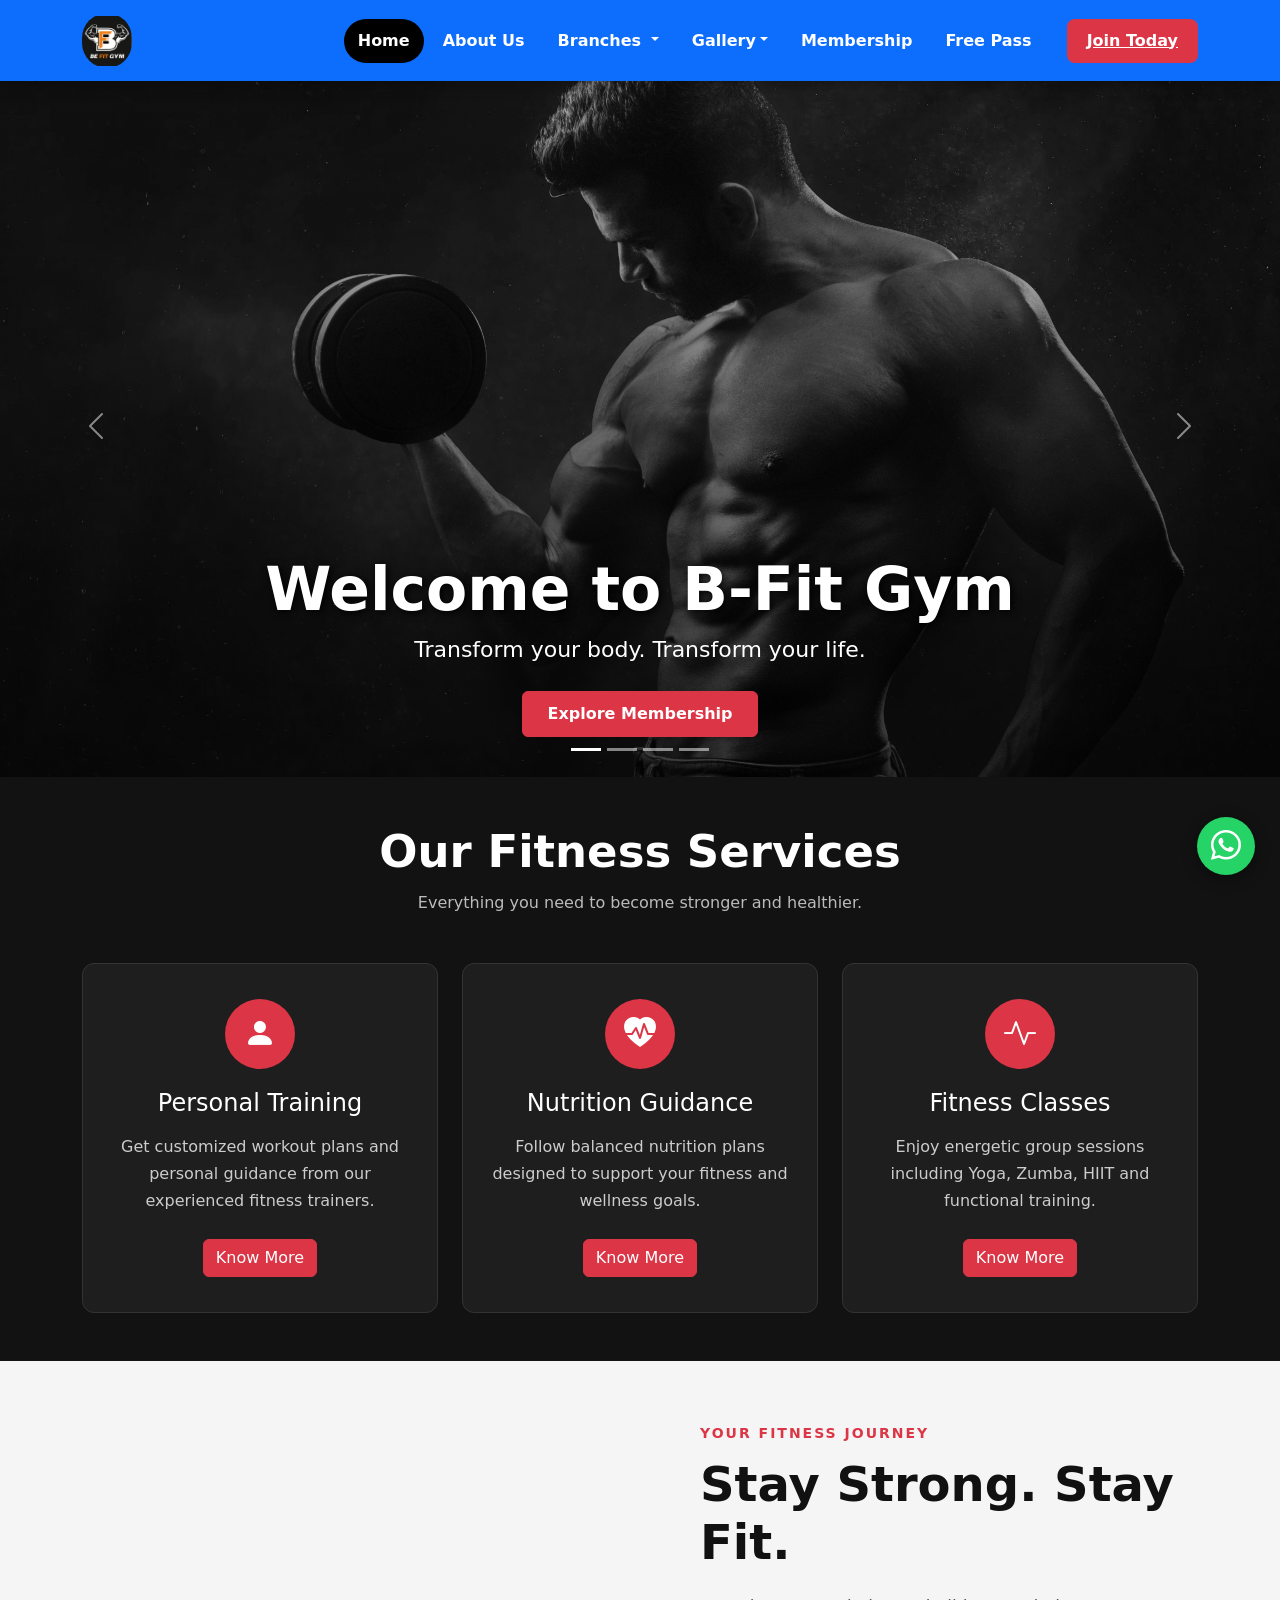
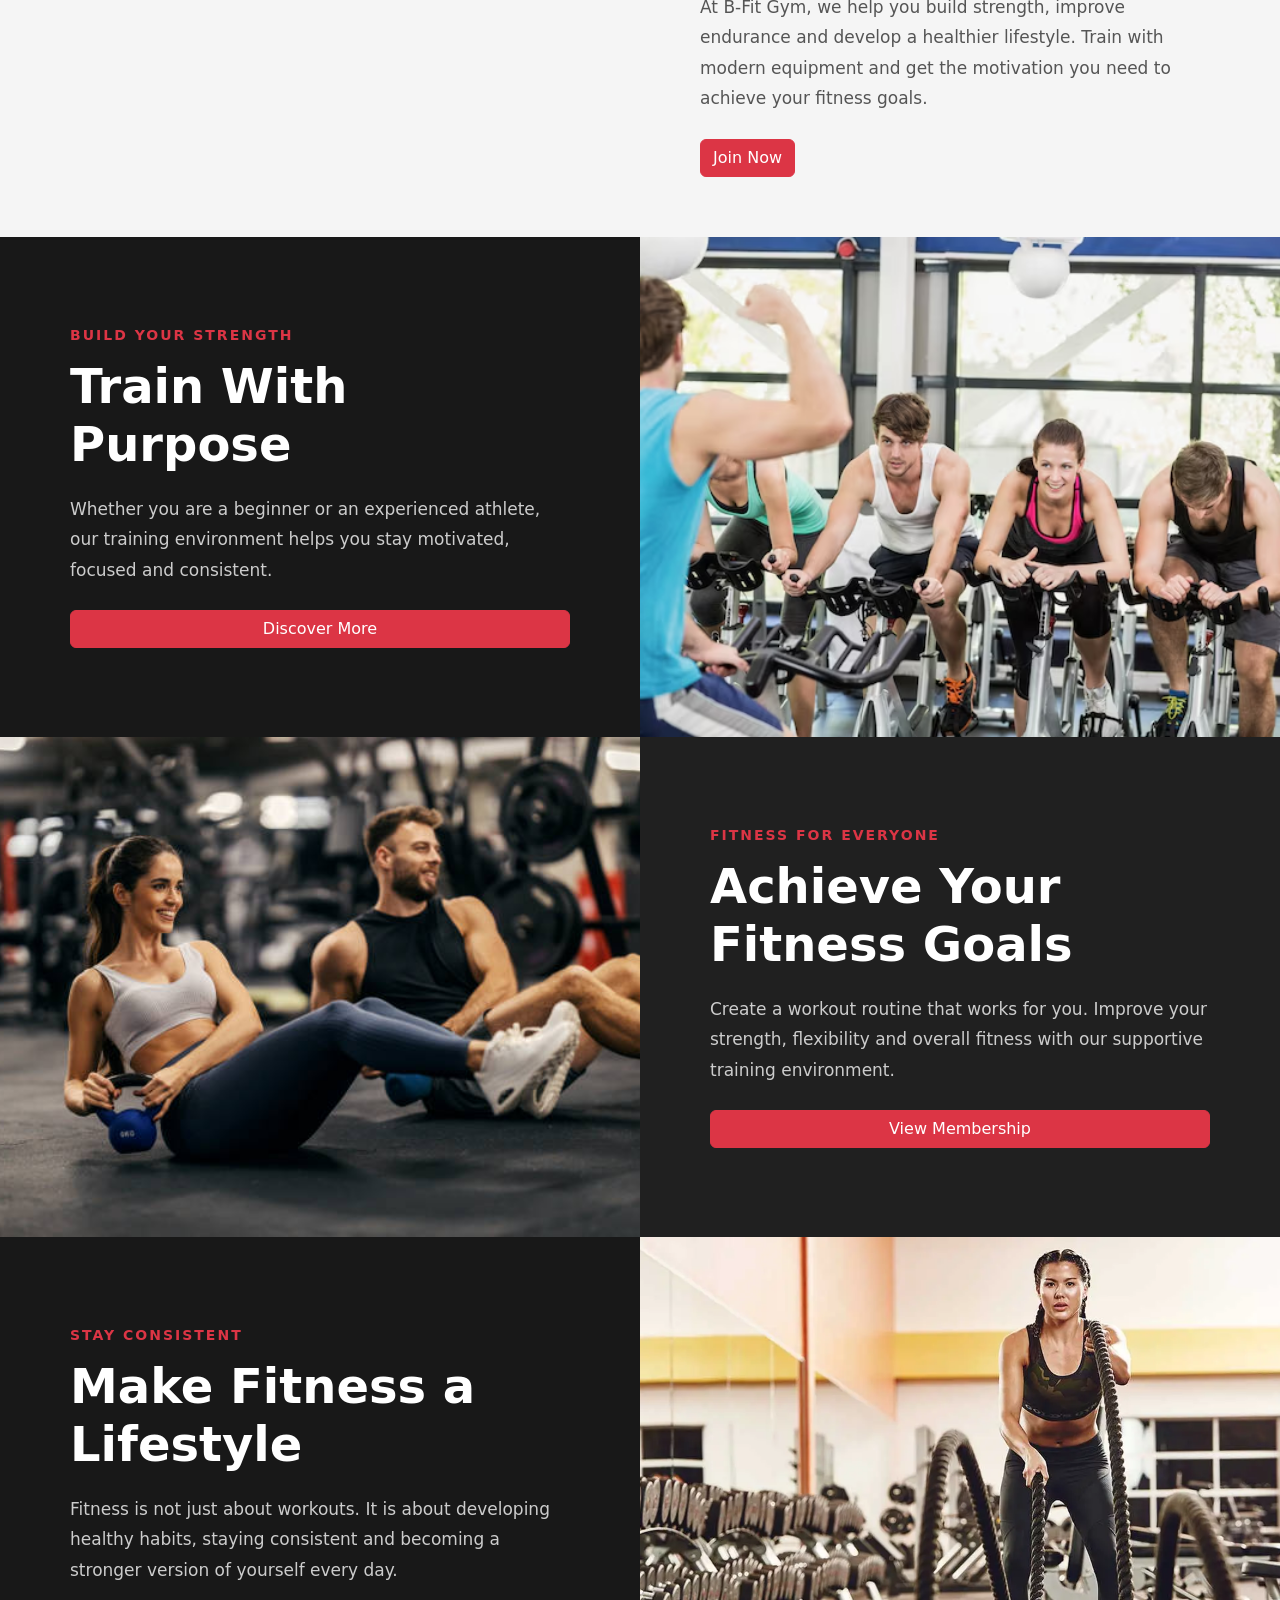
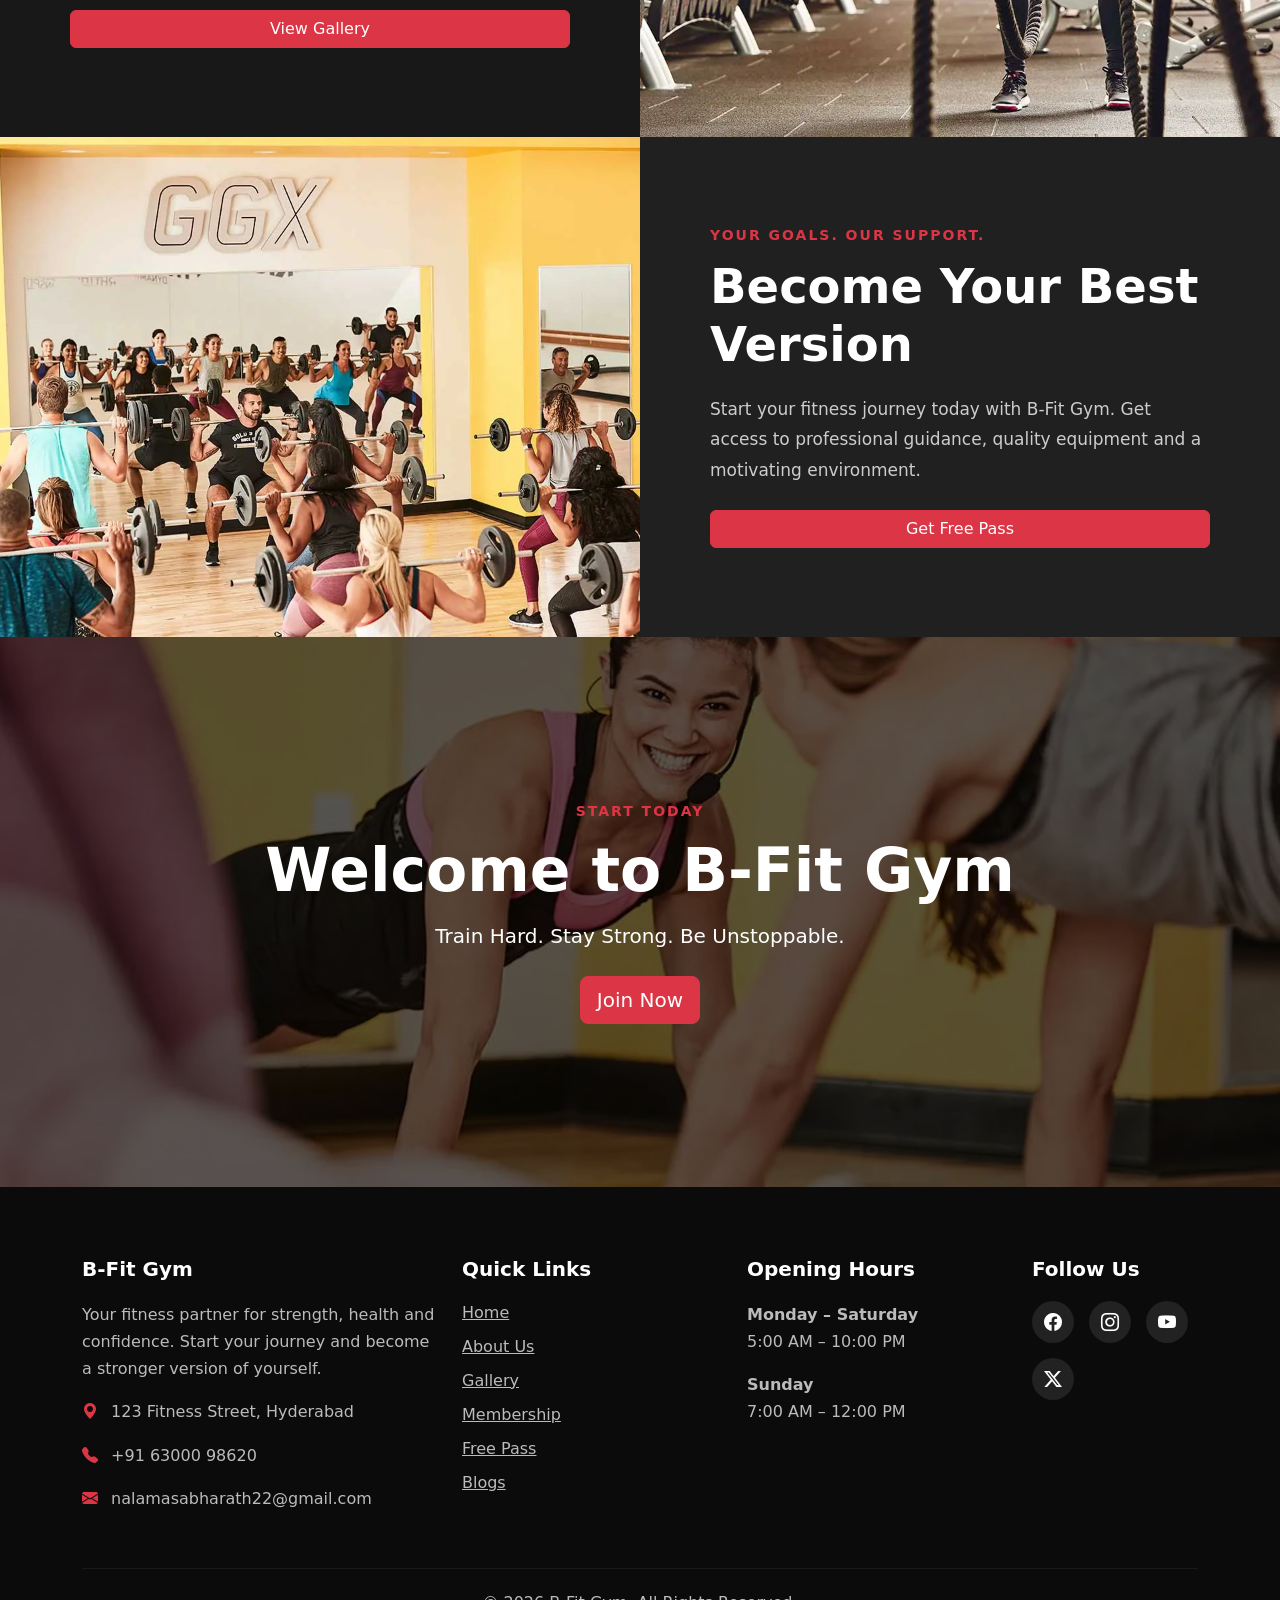
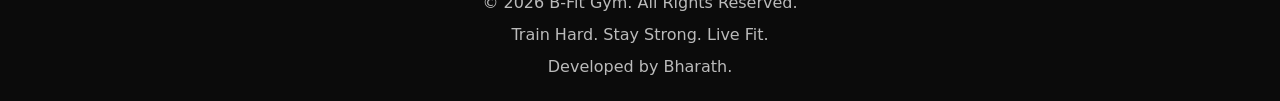
==== index.html @ 9fb80f59 "Initial Commit" ====
<!DOCTYPE html>

<html lang="en">
<head>
  <meta charset="UTF-8">
  <meta name="viewport" content="width=device-width, initial-scale=1.0">
  <title>B-Fit Gym | Transform Your Body</title>
  <link rel="shortcut icon" href="/images/logo1.png" type="image/x-icon">
  <link rel="stylesheet" href="index.css">
  <!-- Bootstrap CSS -->
  <link href="https://cdn.jsdelivr.net/npm/bootstrap@5.3.3/dist/css/bootstrap.min.css"
    rel="stylesheet" >
  <!-- Bootstrap Icons -->
  <link href="https://cdn.jsdelivr.net/npm/bootstrap-icons@1.11.3/font/bootstrap-icons.css"
    rel="stylesheet">
</head>
<body>

  <!-- ================= NAVBAR ================= -->
  <nav class="navbar navbar-expand-lg navbar-dark bg-primary fixed-top">
    <div class="container"><a class="navbar-brand" href="index.html">
    <img src="/images/logo1.png" class="logo" alt="B-Fit Gym Logo"> </a>
  <button class="navbar-toggler" type="button" data-bs-toggle="collapse"
    data-bs-target="#navbarNav"
    aria-controls="navbarNav"
    aria-expanded="false"
    aria-label="Toggle navigation">
    <span class="navbar-toggler-icon"></span>
  </button>
  <div class="collapse navbar-collapse" id="navbarNav">
    <ul class="navbar-nav ms-auto align-items-lg-center"><li class="nav-item">
        <a class="nav-link active" href="index.html">Home</a></li>
      <li class="nav-item"><a class="nav-link" href="about_us.html">About Us</a></li>
      <li class="nav-item dropdown">
        <a class="nav-link dropdown-toggle" href="branches.html" role="button"
          data-bs-toggle="dropdown" aria-expanded="false"> Branches </a>
        <ul class="dropdown-menu">
          <li> <a class="dropdown-item" href="branches.html"> Hyderabad </a></li>
        </ul>
      </li>
      <li class="nav-item dropdown">
        <a class="nav-link dropdown-toggle" href="#" role="button" data-bs-toggle="dropdown"
          aria-expanded="false">Gallery</a>
        <ul class="dropdown-menu">
          <li><a class="dropdown-item" href="gallaryimages.html"> Images </a></li>
          <li> <a class="dropdown-item" href="gallaryimages.html"> Videos </a></li>
        </ul>
      </li>
      
      <li class="nav-item"> <a class="nav-link" href="membership.html">Membership</a></li>
      <li class="nav-item"> <a class="nav-link" href="freepass.html">Free Pass</a></li>
      <li class="nav-item ms-lg-3 mt-2 mt-lg-0"><a href="registration.html" class="join-btn">
          Join Today</a></li>
    </ul>
  </div>
</div>
</nav>

  <!-- ================= HERO CAROUSEL ================= -->

<section id="gymCarousel" class="carousel slide carousel-fade" data-bs-ride="carousel">
<!-- Indicators -->
<div class="carousel-indicators">
  <button type="button" data-bs-target="#gymCarousel" data-bs-slide-to="0" class="active" aria-current="true" aria-label="Slide 1"></button>
  <button type="button" data-bs-target="#gymCarousel" data-bs-slide-to="1" aria-label="Slide 2"
  ></button>
  <button type="button" data-bs-target="#gymCarousel" data-bs-slide-to="2" aria-label="Slide 3"
  ></button>
  <button type="button" data-bs-target="#gymCarousel" data-bs-slide-to="3" aria-label="Slide 4"
  ></button>
</div>

<!-- Carousel Images -->
<div class="carousel-inner">
  <div class="carousel-item active">
    <img src="/images/1.jpg" class="d-block w-100" alt="B-Fit Gym workout area">
    <div class="carousel-caption">
      <h1>Welcome to B-Fit Gym</h1>
      <p>Transform your body. Transform your life.</p>
      <a href="membership.html" class="btn btn-danger"> Explore Membership </a>
    </div>
  </div>

  <div class="carousel-item">
    <img src="/images/2.jpg" class="d-block w-100" alt="Modern gym equipment">
    <div class="carousel-caption">
      <h1>Modern Equipment</h1>
      <p>Train with quality equipment designed for better performance.</p>
      <a href="about_us.html" class="btn btn-danger"> Know More </a>
    </div>
  </div>

  <div class="carousel-item">
    <img src="/images/sixth.jpg" class="d-block w-100" alt="Fitness training session">
    <div class="carousel-caption">
      <h1>Train Smarter</h1>
      <p>Build strength, improve fitness and achieve your goals.</p>
      <a href="freepass.html" class="btn btn-danger"> Get Free Pass</a>
    </div>
  </div>

  <div class="carousel-item">
    <img src="/images/fifth.jpg" class="d-block w-100" alt="Professional fitness trainer">
    <div class="carousel-caption">
      <h1>Expert Trainers</h1>
      <p>Get guidance from experienced fitness professionals.</p>
      <a href="registration.html" class="btn btn-danger"> Join Today </a>
    </div>
  </div>
</div>

<!-- Previous Button -->
<button class="carousel-control-prev" type="button" data-bs-target="#gymCarousel" data-bs-slide="prev" >
  <span class="carousel-control-prev-icon"></span>
  <span class="visually-hidden">Previous</span>
</button>

<!-- Next Button -->
<button class="carousel-control-next" type="button" data-bs-target="#gymCarousel" data-bs-slide="next" >
  <span class="carousel-control-next-icon"></span>
  <span class="visually-hidden">Next</span>
</button>

</section>

  <!-- ================= SERVICES ================= -->

<section class="services-section py-5">
<div class="container">
  <div class="section-heading text-center mb-5">
    <h2>Our Fitness Services</h2>
    <p>Everything you need to become stronger and healthier.</p>
  </div>
  <div class="row g-4">
    <!-- Service 1 -->
    <div class="col-12 col-md-6 col-lg-4">
      <div class="service-card h-100">
        <div class="service-icon">
          <i class="bi bi-person-fill"></i>
        </div>
        <h3>Personal Training</h3>
        <p> Get customized workout plans and personal guidance from our experienced fitness trainers.</p>
        <a href="knowmore.html" class="btn btn-danger"> Know More </a>
      </div>
    </div>

    <!-- Service 2 -->
    <div class="col-12 col-md-6 col-lg-4">
      <div class="service-card h-100">
        <div class="service-icon">
          <i class="bi bi-heart-pulse-fill"></i>
        </div>
        <h3>Nutrition Guidance</h3>
        <p> Follow balanced nutrition plans designed to support your fitness and wellness goals.</p>
        <a href="knowmore.html" class="btn btn-danger"> Know More</a>
      </div>
    </div>

    <!-- Service 3 -->
    <div class="col-12 col-md-6 col-lg-4">
      <div class="service-card h-100">
        <div class="service-icon">
          <i class="bi bi-activity"></i>
        </div>
        <h3>Fitness Classes</h3>
        <p> Enjoy energetic group sessions including Yoga, Zumba, HIIT and functional training.
        </p>
        <a href="knowmore.html" class="btn btn-danger"> Know More </a>
      </div>
    </div>
  </div>
</div>
</section>

  <!-- ================= VIDEO SECTION ================= -->

<section class="video-section">
<div class="container-fluid">
  <div class="row align-items-center g-0">
    <div class="col-12 col-lg-6">
      <div class="video-container">
        <iframe src="https://www.youtube.com/embed/GWOVptsWNuw" title="B-Fit Gym Workout Video"
          allowfullscreen loading="lazy" ></iframe>
      </div>
    </div>
    <div class="col-12 col-lg-6">
      <div class="video-content">
        <span class="section-label">YOUR FITNESS JOURNEY</span>
        <h2>Stay Strong. Stay Fit.</h2>
        <p> At B-Fit Gym, we help you build strength, improve endurance and develop a healthier lifestyle. Train with modern equipment and get the motivation you need to achieve your fitness goals.</p>
        <a href="registration.html" class="btn btn-danger"> Join Now</a>
      </div>
    </div>
  </div>
</div>

</section>
  <!-- ================= FEATURE SECTION 1 ================= -->

<section class="feature-section">
<div class="row g-0 align-items-stretch">
  <div class="col-12 col-lg-6 order-2 order-lg-1">
    <div class="feature-content">
      <span class="section-label">BUILD YOUR STRENGTH</span>
      <h2>Train With Purpose</h2>
      <p> Whether you are a beginner or an experienced athlete, our training environment helps you stay motivated, focused and consistent.</p>
      <a href="about_us.html" class="btn btn-danger"> Discover More </a>
    </div>
  </div>

  <div class="col-12 col-lg-6 order-1 order-lg-2">
    <img src="/images/first.avif" class="feature-image" alt="Strength training at B-Fit Gym" loading="lazy" >
  </div>
</div>
</section>
  <!-- ================= FEATURE SECTION 2 ================= -->
<section class="feature-section">
<div class="row g-0 align-items-stretch">
  <div class="col-12 col-lg-6">
    <img src="/images/fourth.jpg" class="feature-image" alt="Fitness workout at B-Fit Gym" loading="lazy">
  </div>
  <div class="col-12 col-lg-6">
    <div class="feature-content">
      <span class="section-label">FITNESS FOR EVERYONE</span>
      <h2>Achieve Your Fitness Goals</h2>
      <p> Create a workout routine that works for you. Improve your strength, flexibility and overall fitness with our supportive training environment. </p>
      <a href="membership.html" class="btn btn-danger"> View Membership </a>
    </div>
  </div>
</div>
  </section>
  <!-- ================= FEATURE SECTION 3 ================= -->
<section class="feature-section">
<div class="row g-0 align-items-stretch">
  <div class="col-12 col-lg-6 order-2 order-lg-1">
    <div class="feature-content">
      <span class="section-label">STAY CONSISTENT</span>
      <h2>Make Fitness a Lifestyle</h2>
      <p> Fitness is not just about workouts. It is about developing healthy habits, staying consistent and becoming a stronger version of yourself every day.</p>
      <a href="gallaryimages.html" class="btn btn-danger"> View Gallery </a>
    </div>
  </div>
  <div class="col-12 col-lg-6 order-1 order-lg-2">
    <img src="/images/1st.webp" class="feature-image" alt="Fitness lifestyle" loading="lazy">
  </div>
</div>
  </section>
  <!-- ================= FEATURE SECTION 4 ================= -->
<section class="feature-section">
<div class="row g-0 align-items-stretch">
  <div class="col-12 col-lg-6">
    <img src="/images/11th.webp" class="feature-image" alt="B-Fit Gym training" loading="lazy">
  </div>

  <div class="col-12 col-lg-6">
    <div class="feature-content">
      <span class="section-label">YOUR GOALS. OUR SUPPORT.</span>
      <h2>Become Your Best Version</h2>
      <p> Start your fitness journey today with B-Fit Gym. Get access to professional guidance, quality equipment and a motivating environment. </p>
      <a href="freepass.html" class="btn btn-danger"> Get Free Pass </a>
    </div>
  </div>
</div>

  </section>
  <!-- ================= FINAL CTA ================= -->
<section class="cta-section">
<div class="cta-overlay"></div>
<div class="container position-relative">
  <div class="cta-content text-center">
    <span class="section-label">START TODAY</span>
    <h2>Welcome to B-Fit Gym</h2>
    <p> Train Hard. Stay Strong. Be Unstoppable. </p>
    <a href="registration.html" class="btn btn-danger btn-lg"> Join Now </a>
  </div>
</div>
</section>
  <!-- ================= FOOTER ================= -->
<footer class="footer">
<div class="container">
  <div class="row g-4">
    <!-- About -->
    <div class="col-12 col-md-6 col-lg-4">
      <h3>B-Fit Gym</h3>
      <p> Your fitness partner for strength, health and confidence. Start your journey and become a stronger version of yourself.</p>
      <p> <i class="bi bi-geo-alt-fill"></i> 123 Fitness Street, Hyderabad</p>
      <p> <i class="bi bi-telephone-fill"></i> +91 63000 98620</p>
      <p> <i class="bi bi-envelope-fill"></i> nalamasabharath22@gmail.com </p>
    </div>
    <!-- Quick Links -->
    <div class="col-12 col-md-6 col-lg-3">
      <h3>Quick Links</h3>
      <ul class="footer-links">
        <li> <a href="index.html">Home</a> </li>
        <li> <a href="about_us.html">About Us</a> </li>
        <li><a href="gallaryimages.html">Gallery</a> </li>
        <li> <a href="membership.html">Membership</a> </li>
        <li> <a href="freepass.html">Free Pass</a> </li>
        <li><a href="blogs.html">Blogs</a> </li>
      </ul>
    </div>

    <!-- Opening Hours -->
    <div class="col-12 col-md-6 col-lg-3">
      <h3>Opening Hours</h3>
      <p> <strong>Monday – Saturday</strong><br> 5:00 AM – 10:00 PM </p>
      <p> <strong>Sunday</strong><br> 7:00 AM – 12:00 PM </p>
    </div>

    <!-- Social Media -->
    <div class="col-12 col-md-6 col-lg-2">
      <h3>Follow Us</h3>
      <div class="social-links"><a href="#" aria-label="Facebook">
          <i class="bi bi-facebook"></i> </a>
        <a href="#" aria-label="Instagram">
          <i class="bi bi-instagram"></i>
        </a>
        <a href="#" aria-label="YouTube">
          <i class="bi bi-youtube"></i>
        </a>
        <a href="#" aria-label="Twitter">
          <i class="bi bi-twitter-x"></i>
        </a>
      </div>
    </div>
  </div>
  <hr>

  <div class="footer-bottom text-center">
    <p> © 2026 B-Fit Gym. All Rights Reserved. </p>
    <p> Train Hard. Stay Strong. Live Fit. </p>
    <p class="mb-0">Developed by Bharath.</p>
  </div>
</div>

</footer>
  <!-- ================= WHATSAPP ================= -->
<a href="https://wa.me/916300098620" target="_blank" rel="noopener noreferrer"
class="whatsapp-icon" aria-label="Chat with B-Fit Gym on WhatsApp">
<i class="bi bi-whatsapp"></i>
</a>
  <!-- Bootstrap JS -->
  <script src="https://cdn.jsdelivr.net/npm/bootstrap@5.3.3/dist/js/bootstrap.bundle.min.js">
  </script>

</body>
</html>
---- index.css ----
/* =====================================================
GLOBAL STYLES
===================================================== */

* {
  margin: 0;
  padding: 0;
  box-sizing: border-box;
  }
html {
    scroll-behavior: smooth;
}
body {
    background-color: #121212;
    color: #ffffff;
    font-family: Arial, Helvetica, sans-serif;
    overflow-x: hidden;
}
a {
    text-decoration: none;
}
img {
    max-width: 100%;
    display: block;
}
/* ========= NAVBAR ======== */

.navbar {
    min-height: 55px;
    background: rgba(13, 110, 253, 0.97) !important;
    box-shadow: 0 3px 15px rgba(0, 0, 0, 0.3);
}
.logo {
    width: 50px;
    height: 55px;
    object-fit: contain;
    border-radius: 50px;
}
.navbar-nav {
    gap: 5px;
}
.nav-item {
    font-size: 16px;
    font-weight: 600;
}
.nav-link {
    color: #ffffff !important;
    padding: 10px 14px !important;
    border-radius: 25px;
    transition: all 0.3s ease;
}
.nav-link:hover,.nav-link.active {
    background-color: #000000;
    color: #ffffff !important;
}
.dropdown-menu {
    background-color: #ffffff;
    border: none;
    box-shadow: 0 5px 15px rgba(0, 0, 0, 0.25);
}
.dropdown-item {
    padding: 10px 18px;
    font-weight: 500;
}
.dropdown-item:hover {
    background-color: #dc3545;
    color: #ffffff;
}
/* Join Button */

.join-btn {
    display: inline-block;
    background-color: #dc3545;
    color: #ffffff;
    padding: 10px 20px;
    border-radius: 8px;
    font-weight: bold;
    transition: all 0.3s ease;
}
.join-btn:hover {
    background-color: #a71d2a;
    color: #ffffff;
    transform: translateY(-2px);
}
/* =====================================================
CAROUSEL
===================================================== */

.carousel {
    margin-top: 75px;
}
.carousel-item {
    position: relative;
}
.carousel-item::after {
    content: "";
    position: absolute;
    inset: 0;
    background: linear-gradient(to bottom,rgba(0, 0, 0, 0.25),rgba(0, 0, 0, 0.7));
}
.carousel-inner img {
    width: 100%;
    height: 78vh;
    min-height: 450px;
    max-height: 800px;
    object-fit: cover;
}
.carousel-caption {
    z-index: 2;
    bottom: 20%;
    left: 10%;
    right: 10%;
}
.carousel-caption h1 {
    font-size: clamp(30px, 5vw, 60px);
    font-weight: 800;
    color: #ffffff;
    text-shadow: 2px 2px 8px #000000;
}
.carousel-caption p {
    color: #ffffff;
    font-size: clamp(16px, 2vw, 22px);
    margin-bottom: 25px;
}
.carousel-caption .btn {
    padding: 10px 25px;
    font-weight: bold;
}
/* ======= SECTION HEADING ========*/

.section-heading {
    max-width: 700px;
    margin: auto;
}
.section-heading h2 {
    color: #ffffff;
    font-size: clamp(30px, 4vw, 45px);
    font-weight: 800;
    margin-bottom: 12px;
}
.section-heading p {
    color: #bbbbbb;
}

/* ========= SERVICES ============ */

.services-section {
    background-color: #121212;
}
.service-card {
    background: #1e1e1e;
    padding: 35px 25px;
    border-radius: 12px;
    text-align: center;
    border: 1px solid #333333;
    transition: all 0.4s ease;
}
.service-card:hover {
    transform: translateY(-10px);
    border-color: #dc3545;
    box-shadow: 0 10px 30px rgba(0, 0, 0, 0.4);
}
.service-icon {
    width: 70px;
    height: 70px;
    margin: 0 auto 20px;
    display: flex;
    justify-content: center;
    align-items: center;
    background-color: #dc3545;
    color: #ffffff;
    border-radius: 50%;
    font-size: 32px;
}
.service-card h3 {
    color: #ffffff;
    font-size: 24px;
    margin-bottom: 15px;
}
.service-card p {
    color: #cccccc;
    line-height: 1.7;
    margin-bottom: 25px;
}
/* =============== VIDEO SECTION ================== */

.video-section {
    background-color: #f5f5f5;
    color: #111111;
}
.video-container {
    width: 100%;
    min-height: 400px;
}
.video-container iframe {
    width: 100%;
    height: 100%;
    min-height: 400px;
    border: 0;
}
.video-content {
    padding: 60px;
}
.section-label {
    display: inline-block;
    color: #dc3545;
    font-size: 14px;
    font-weight: 800;
    letter-spacing: 2px;
    margin-bottom: 12px;
}
.video-content h2,.feature-content h2 {
    font-size: clamp(30px, 4vw, 48px);
    font-weight: 800;
    margin-bottom: 20px;
}
.video-content p,.feature-content p {
    color: #555555;
    line-height: 1.8;
    font-size: 17px;
    margin-bottom: 25px;
}
/* ================= FEATURE SECTIONS ==================== */

.feature-section {
    background-color: #202020;
}
.feature-section:nth-of-type(even) {
    background-color: #181818;
}
.feature-content {
    height: 100%;
    min-height: 500px;
    padding: 70px;
    display: flex;
    flex-direction: column;
    justify-content: center;
}
.feature-content h2 {
    color: #ffffff;
}
.feature-content p {
    color: #cccccc;
}
.feature-image {
    width: 100%;
    height: 100%;
    min-height: 500px;
    object-fit: cover;
}
/* ================== CTA SECTION ===================== */

.cta-section {
    position: relative;
    min-height: 550px;
    display: flex;
    align-items: center;
    justify-content: center;
    background-image: url("/images/13th.webp");
    background-size: cover;
    background-position: center;
    background-repeat: no-repeat;
}
.cta-overlay {
    position: absolute;
    inset: 0;
    background: rgba(0, 0, 0, 0.65);
}
.cta-content {
    position: relative;
    z-index: 2;
}
.cta-content h2 {
    color: #ffffff;
    font-size: clamp(35px, 5vw, 60px);
    font-weight: 800;
    margin-bottom: 15px;
}
.cta-content p {
    color: #ffffff;
    font-size: 20px;
    margin-bottom: 25px;
}
/* ================= FOOTER ==================== */

.footer {
    background-color: #0b0b0b;
    color: #dddddd;
    padding: 70px 0 20px;
}
.footer h3 {
    color: #ffffff;
    font-size: 20px;
    margin-bottom: 20px;
    font-weight: 700;
}
.footer p {
    color: #bbbbbb;
    line-height: 1.7;
}
.footer p i {
    color: #dc3545;
    margin-right: 8px;
}
.footer-links {
    list-style: none;
    padding: 0;
}
.footer-links li {
    margin-bottom: 10px;
}
.footer-links a {
    color: #bbbbbb;
    transition: all 0.3s ease;
}
.footer-links a:hover {
    color: #dc3545;
    padding-left: 5px;
}
.social-links {
    display: flex;
    gap: 15px;
    flex-wrap: wrap;
}
.social-links a {
    width: 42px;
    height: 42px;
    display: flex;
    align-items: center;
    justify-content: center;
    background-color: #222222;
    color: #ffffff;
    border-radius: 50%;
    font-size: 18px;
    transition: all 0.3s ease;
}
.social-links a:hover {
    background-color: #dc3545;
    transform: translateY(-3px);
}
.footer hr {
    border-color: #444444;
    margin: 40px 0 20px;
}
.footer-bottom p {
    margin-bottom: 5px;
}
/* ================ WHATSAPP FLOATING BUTTON ==================== */

.whatsapp-icon {
    position: fixed;
    right: 25px;
    bottom: 25px;
    width: 58px;
    height: 58px;
    display: flex;
    justify-content: center;
    align-items: center;
    background-color: #25d366;
    color: #ffffff;
    border-radius: 50%;
    font-size: 30px;
    box-shadow: 0 4px 15px rgba(0, 0, 0, 0.4);
    z-index: 9999;
    transition: all 0.3s ease;
}
.whatsapp-icon:hover {
    color: #ffffff;
    transform: scale(1.1);
}

/* ======================= TABLET RESPONSIVE ========================== */

@media (max-width: 991px) {
.navbar {
    min-height: 70px;
}
.navbar-collapse {
    background-color: #0d6efd;
    padding: 15px;
    margin-top: 10px;
    border-radius: 10px;
}
.navbar-nav {
    gap: 2px;
}
.nav-link {
    border-radius: 8px;
}
.join-btn {
    display: block;
    text-align: center;
}
.carousel {
    margin-top: 70px;
}
.carousel-inner img {
    height: 65vh;
    min-height: 400px;
}
.carousel-caption {
    bottom: 15%;
}
.video-content {
    padding: 50px;
}
.feature-content {
    min-height: 400px;
    padding: 50px;
}
.feature-image {
    min-height: 400px;
}
}

/* ====================== MOBILE RESPONSIVE ========================= */

@media (max-width: 767px) {
.logo {
    width: 65px;
    height: 50px;
}
.carousel {
    margin-top: 70px;
}
.carousel-inner img {
    height: 65vh;
    min-height: 420px;
}
.carousel-caption {
    bottom: 12%;
    left: 7%;
    right: 7%;
}
.carousel-caption h1 {
    font-size: 32px;
}
.carousel-caption p {
    font-size: 15px;
}
.carousel-caption .btn {
    padding: 8px 18px;
    font-size: 14px;
}
.carousel-control-prev,.carousel-control-next {
    width: 10%;
}
.services-section {
    padding-top: 50px !important;
    padding-bottom: 50px !important;
}
.service-card {
    padding: 30px 20px;
}
.video-container {
    min-height: 280px;
}
.video-container iframe {
    min-height: 280px;
}
.video-content {
    padding: 45px 25px;
    text-align: center;
}
.feature-content {
    min-height: auto;
    padding: 50px 25px;
    text-align: center;
}
.feature-image {
    min-height: 300px;
    height: 300px;
}
.cta-section {
    min-height: 450px;
}
.cta-content h2 {
    font-size: 35px;
}
.cta-content p {
    font-size: 16px;
}
.footer {
    padding-top: 50px;
}
.footer h3 {
    margin-bottom: 15px;
}
.social-links {
    justify-content: flex-start;
}
.whatsapp-icon {
    width: 52px;
    height: 52px;
    right: 18px;
    bottom: 18px;
    font-size: 26px;
}
}

/* ================== SMALL MOBILE ===================== */

@media (max-width: 480px) {
.carousel-inner img {
    height: 60vh;
    min-height: 380px;
}
.carousel-caption h1 {
    font-size: 27px;
}
.carousel-caption p {
    font-size: 14px;
}
.carousel-caption .btn {
    font-size: 13px;
}
.service-card h3 {
    font-size: 21px;
}
.video-content {
    padding: 40px 20px;
}
.feature-content {
    padding: 40px 20px;
}
.feature-image {
    min-height: 250px;
    height: 250px;
}
.cta-section {
    min-height: 400px;
}
.cta-content h2 {
    font-size: 30px;
}
}
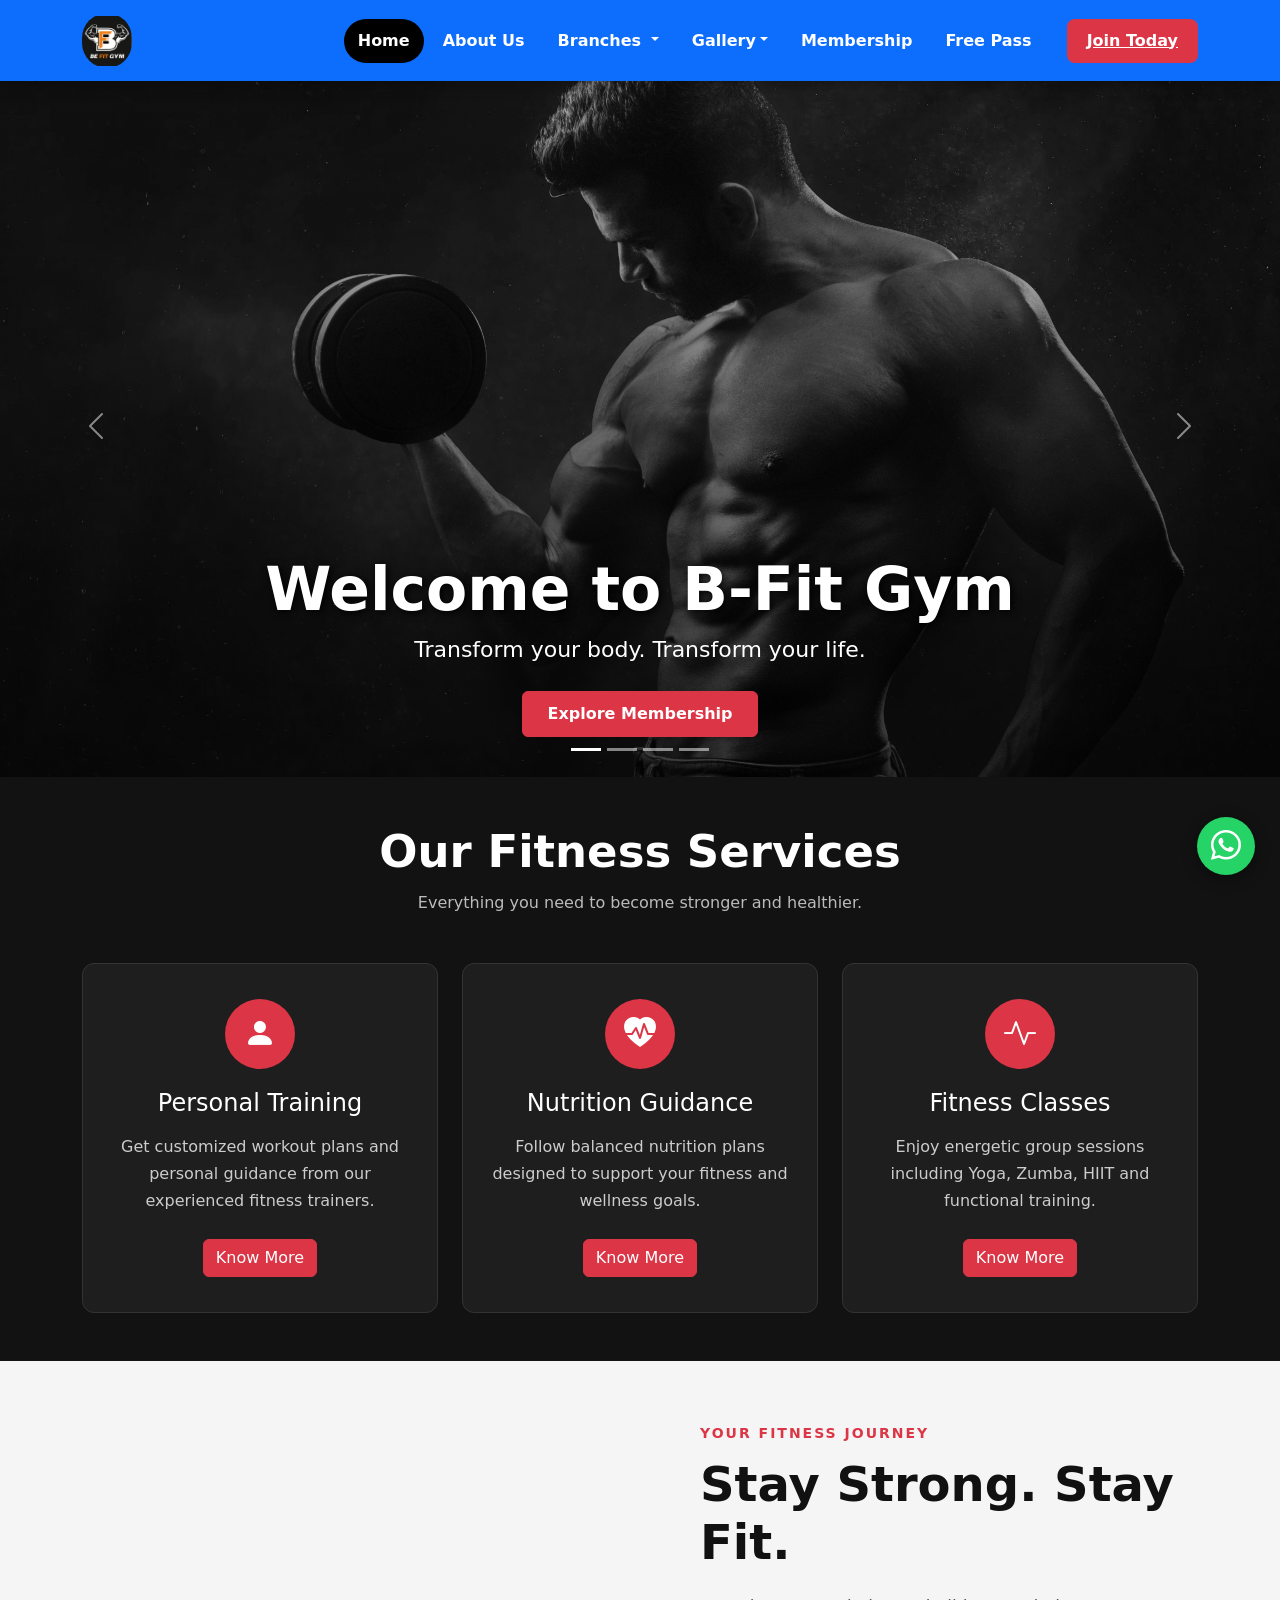
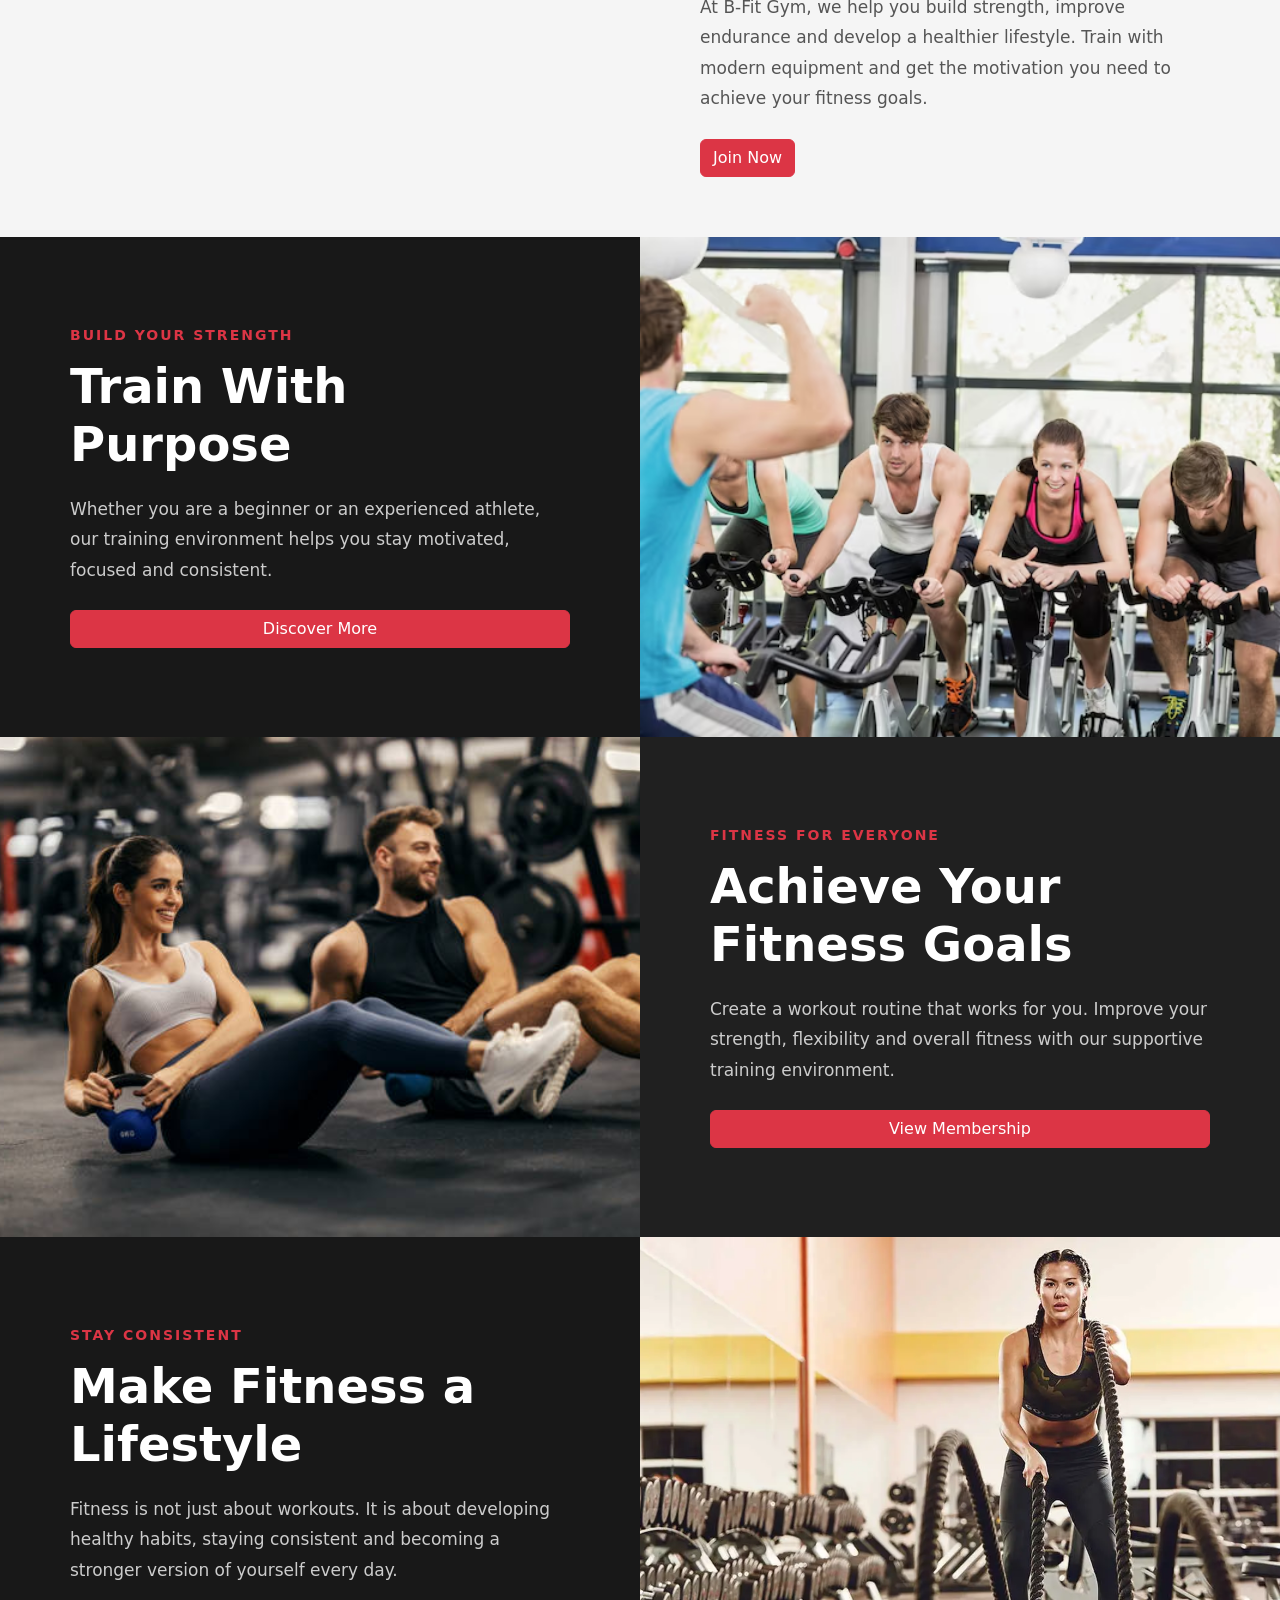
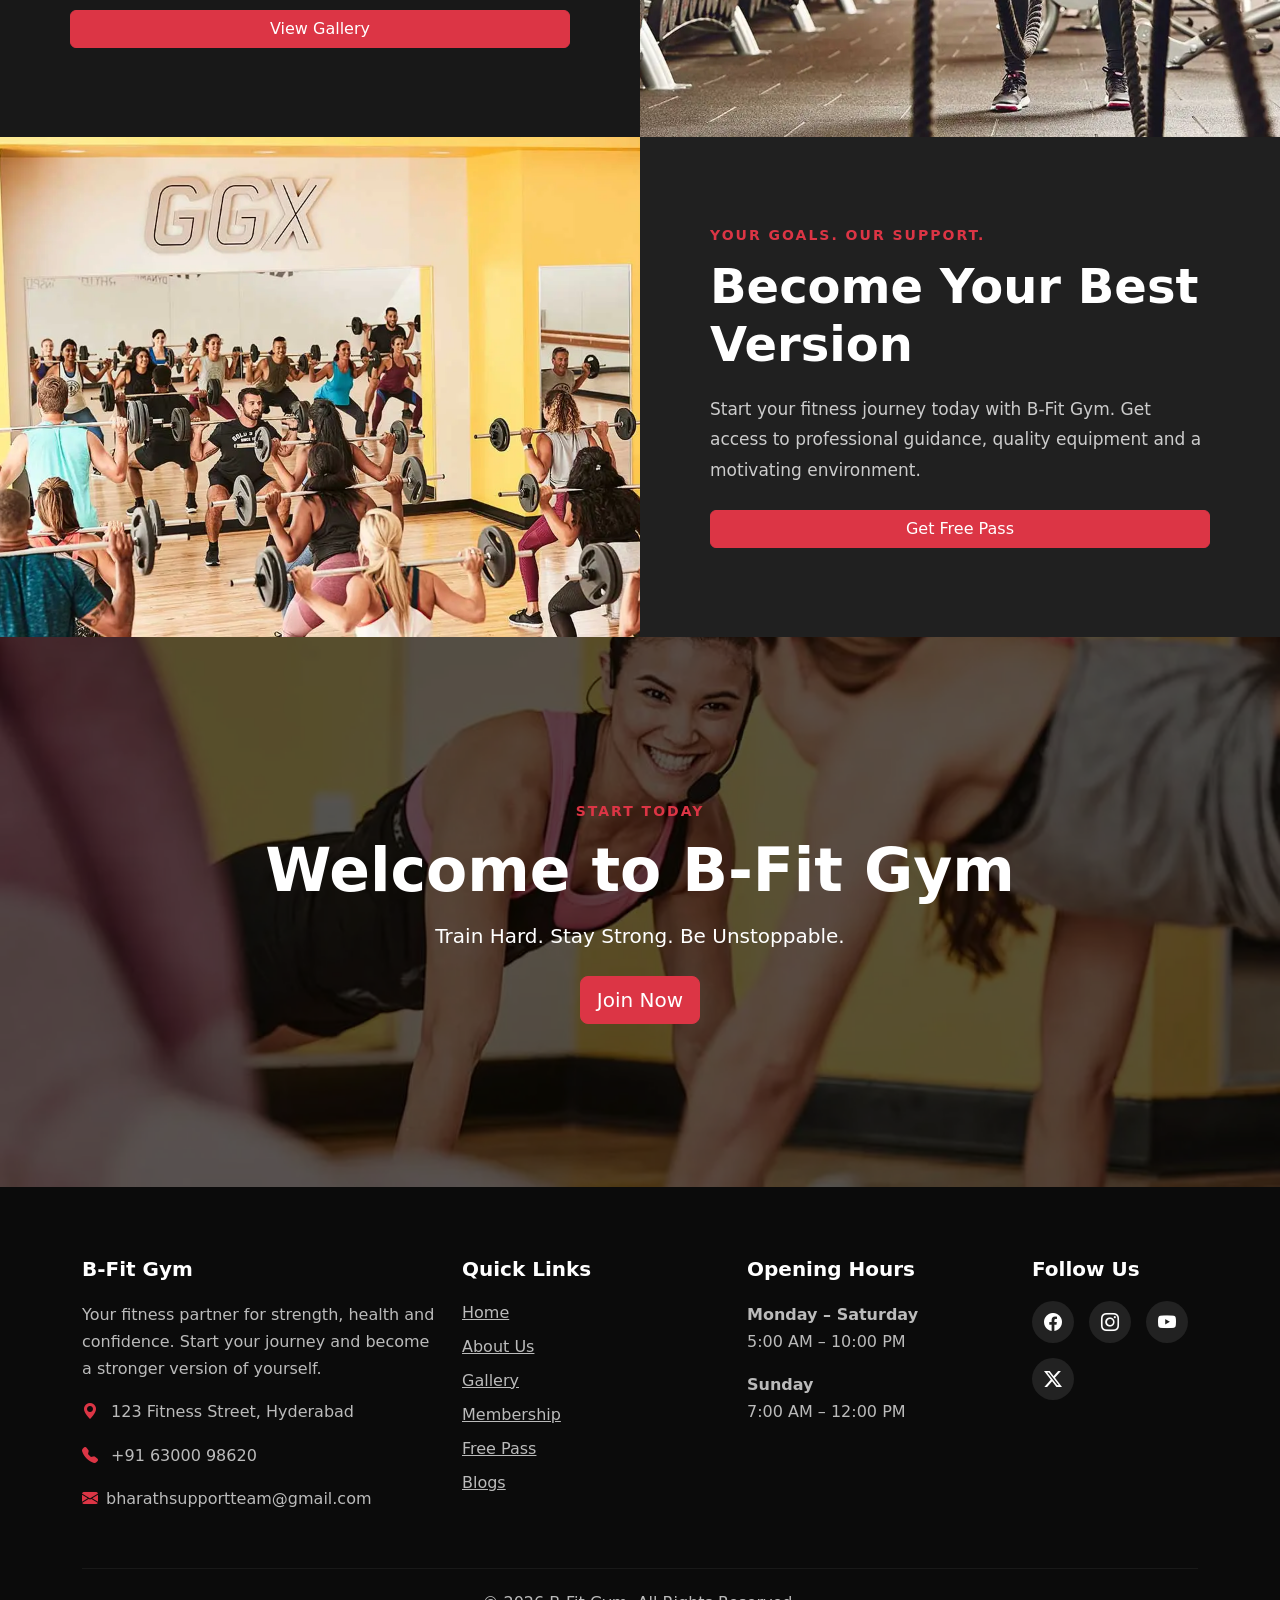
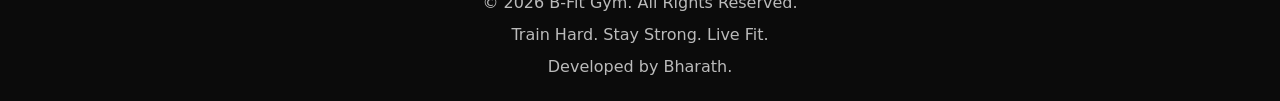
==== commit 86195322: "Updated navigation paths" ====
--- a/index.html
+++ b/index.html
@@ -285,7 +285,7 @@
       <p> Your fitness partner for strength, health and confidence. Start your journey and become a stronger version of yourself.</p>
       <p> <i class="bi bi-geo-alt-fill"></i> 123 Fitness Street, Hyderabad</p>
       <p> <i class="bi bi-telephone-fill"></i> +91 63000 98620</p>
-      <p> <i class="bi bi-envelope-fill"></i> nalamasabharath22@gmail.com </p>
+      <p> <i class="bi bi-envelope-fill"></i>bharathsupportteam@gmail.com </p>
     </div>
     <!-- Quick Links -->
     <div class="col-12 col-md-6 col-lg-3">
